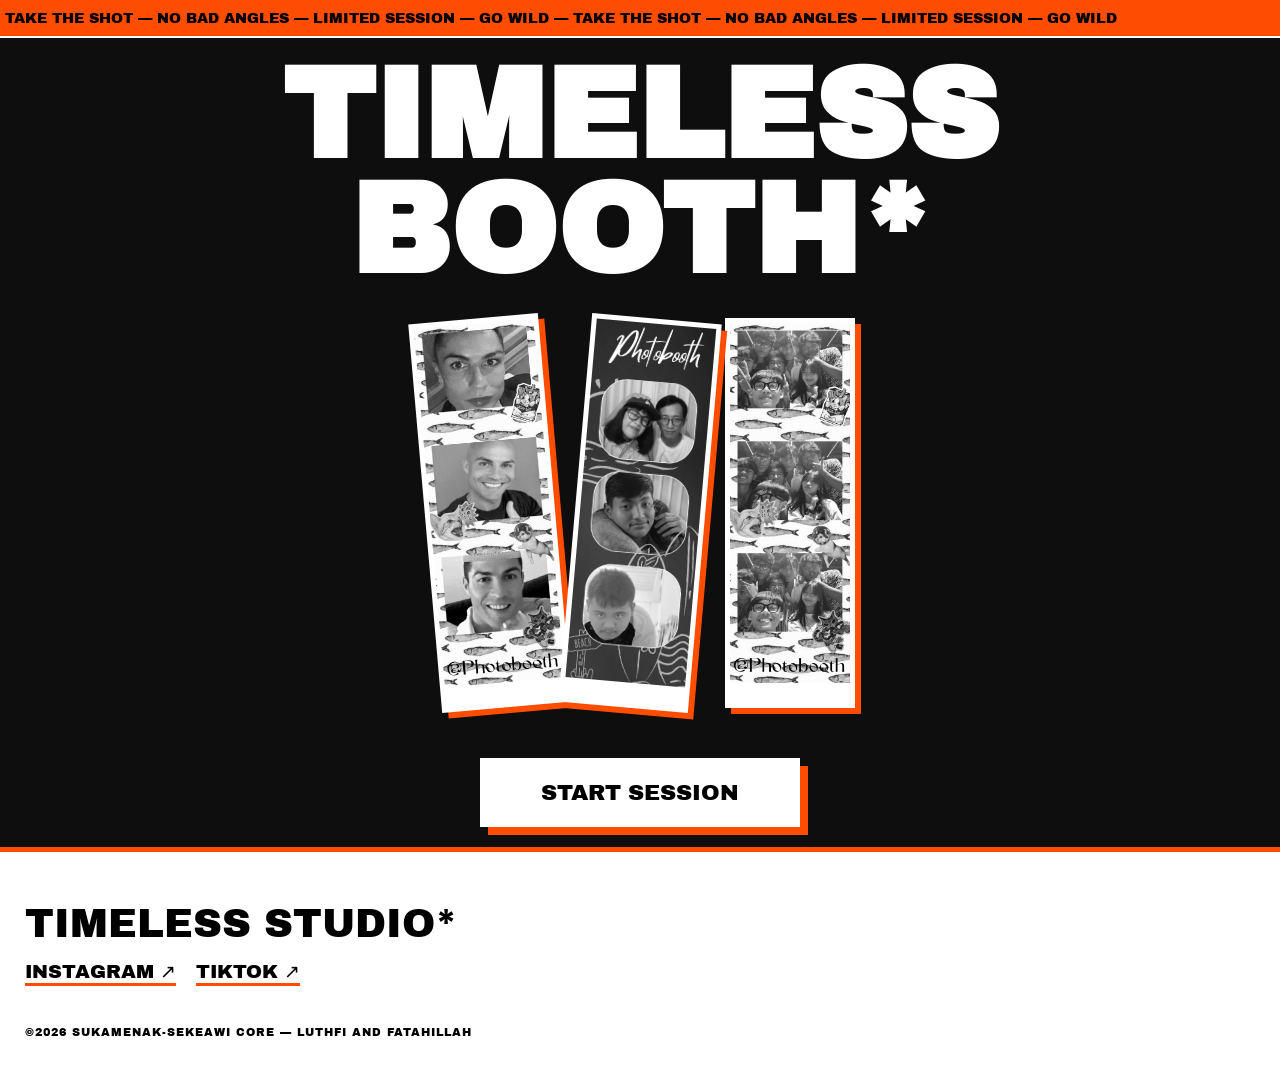
==== index.html @ 3dc4c0cf "first commit" ====
<!DOCTYPE html>
<html lang="id">

<head>
    <meta charset="UTF-8">
    <meta name="viewport" content="width=device-width, initial-scale=1.0">
    <title>TIMELESS BOOTH</title>
    <link href="https://fonts.googleapis.com/css2?family=Archivo+Black&display=swap" rel="stylesheet">
    <style>
        * {
            margin: 0;
            padding: 0;
            box-sizing: border-box;
            font-family: 'Archivo Black', sans-serif;
        }

        body {
            background: #0e0e0e;
            color: #ffffff;
            overflow-x: hidden;
        }

        .marquee {
            background: #ff4d00;
            color: #000;
            padding: 10px 0;
            border-bottom: 2px solid #fff;
            text-transform: uppercase;
            font-size: 0.9rem;
            display: flex;
            overflow: hidden;
            z-index: 100;
        }

        .m-txt {
            display: inline-block;
            white-space: nowrap;
            animation: m 20s linear infinite;
        }

        @keyframes m {
            0% {
                transform: translateX(0);
            }

            100% {
                transform: translateX(-50%);
            }
        }

        .container {
            display: flex;
            flex-direction: column;
            align-items: center;
            padding: 20px;
            min-height: 85vh;
            text-align: center;
            justify-content: center;
        }

        .hero-title {
            font-size: clamp(3rem, 15vw, 8rem);
            line-height: 0.9;
            margin-bottom: 30px;
            text-transform: uppercase;
            animation: fadeInUp 0.8s cubic-bezier(0.2, 1, 0.2, 1) both;
        }

        .preview-grid {
            display: flex;
            gap: 20px;
            margin-bottom: 50px;
            animation: fadeInUp 1s cubic-bezier(0.2, 1, 0.2, 1) 0.2s both;
        }

        .pic {
            width: 130px;
            background: #fff;
            padding: 5px 5px 25px 5px;
            box-shadow: 6px 6px 0 #ff4d00;
            transition: 0.3s cubic-bezier(0.175, 0.885, 0.32, 1.275);
        }

        .pic:nth-child(1) {
            transform: rotate(-5deg);
        }

        .pic:nth-child(2) {
            transform: rotate(5deg);
        }

        .pic:hover {
            transform: scale(1.1) rotate(0deg);
            z-index: 10;
            box-shadow: 12px 12px 0 #fff;
        }

        .pic img {
            width: 100%;
            filter: grayscale(1);
            display: block;
            transition: 0.3s;
        }

        .pic:hover img {
            filter: grayscale(0);
        }

        .btn-start {
            width: 100%;
            max-width: 320px;
            background: #fff;
            color: #000;
            padding: 22px;
            font-size: 1.4rem;
            border: none;
            cursor: pointer;
            box-shadow: 8px 8px 0 #ff4d00;
            transition: 0.2s;
            animation: fadeInUp 1s cubic-bezier(0.2, 1, 0.2, 1) 0.4s both;
        }

        .btn-start:hover {
            background: #ff4d00;
            color: #fff;
            transform: translate(-2px, -2px);
            box-shadow: 12px 12px 0 #fff;

        }

        .btn-start:active {
            transform: translate(6px, 6px);
            box-shadow: 0 0 0;
        }

        @keyframes fadeInUp {
            from {
                opacity: 0;
                transform: translateY(40px);
            }

            to {
                opacity: 1;
                transform: translateY(0);
            }
        }

        footer {
            background: #fff;
            color: #000;
            padding: 50px 25px;
            border-top: 5px solid #ff4d00;
        }

        .f-top {
            font-size: 2.5rem;
            margin-bottom: 15px;
        }

        .f-links a {
            color: #000;
            text-decoration: none;
            border-bottom: 3px solid #ff4d00;
            font-size: 1.2rem;
            display: inline-block;
            margin-right: 15px;
            transition: 0.2s;
        }

        .f-links a:hover {
            color: #ff4d00;
            transform: skewX(-10deg);
        }
    </style>
</head>

<body>

    <div class="marquee">
        <div class="m-txt">
            &nbsp;TAKE THE SHOT — NO BAD ANGLES — LIMITED SESSION — GO WILD — TAKE THE SHOT — NO BAD ANGLES — LIMITED
            SESSION — GO WILD
        </div>
    </div>

    <div class="container">
        <h1 class="hero-title">TIMELESS<br>BOOTH*</h1>

        <div class="preview-grid">
            <div class="pic"><img src="frames/conto.png"></div>
            <div class="pic"><img src="frames/contoh.png"></div>
            <div class="pic"><img src="frames/contohh.png"></div>
        </div>

        <button class="btn-start" onclick="startApp()">
            START SESSION
        </button>
    </div>

    <footer>
        <div class="f-top">TIMELESS STUDIO*</div>
        <div class="f-links">
            <a href="https://instagram.com/luttt_10">INSTAGRAM ↗</a>
            <a href="https://tiktok.com/@lutpistangseher">TIKTOK ↗</a>
        </div>
        <p style="margin-top: 40px; font-size: 0.7rem; letter-spacing: 1px;">©2026 SUKAMENAK-SEKEAWI CORE — LUTHFI AND FATAHILLAH
        </p>
    </footer>

    <script>
        function startApp() {
            const btn = document.querySelector('.btn-start');
            btn.innerHTML = "LOADING...";
            btn.style.background = "#000";
            btn.style.color = "#fff";

            setTimeout(() => {
                window.location.href = 'layout.html';
            }, 600);
        }
    </script>
</body>

</html>
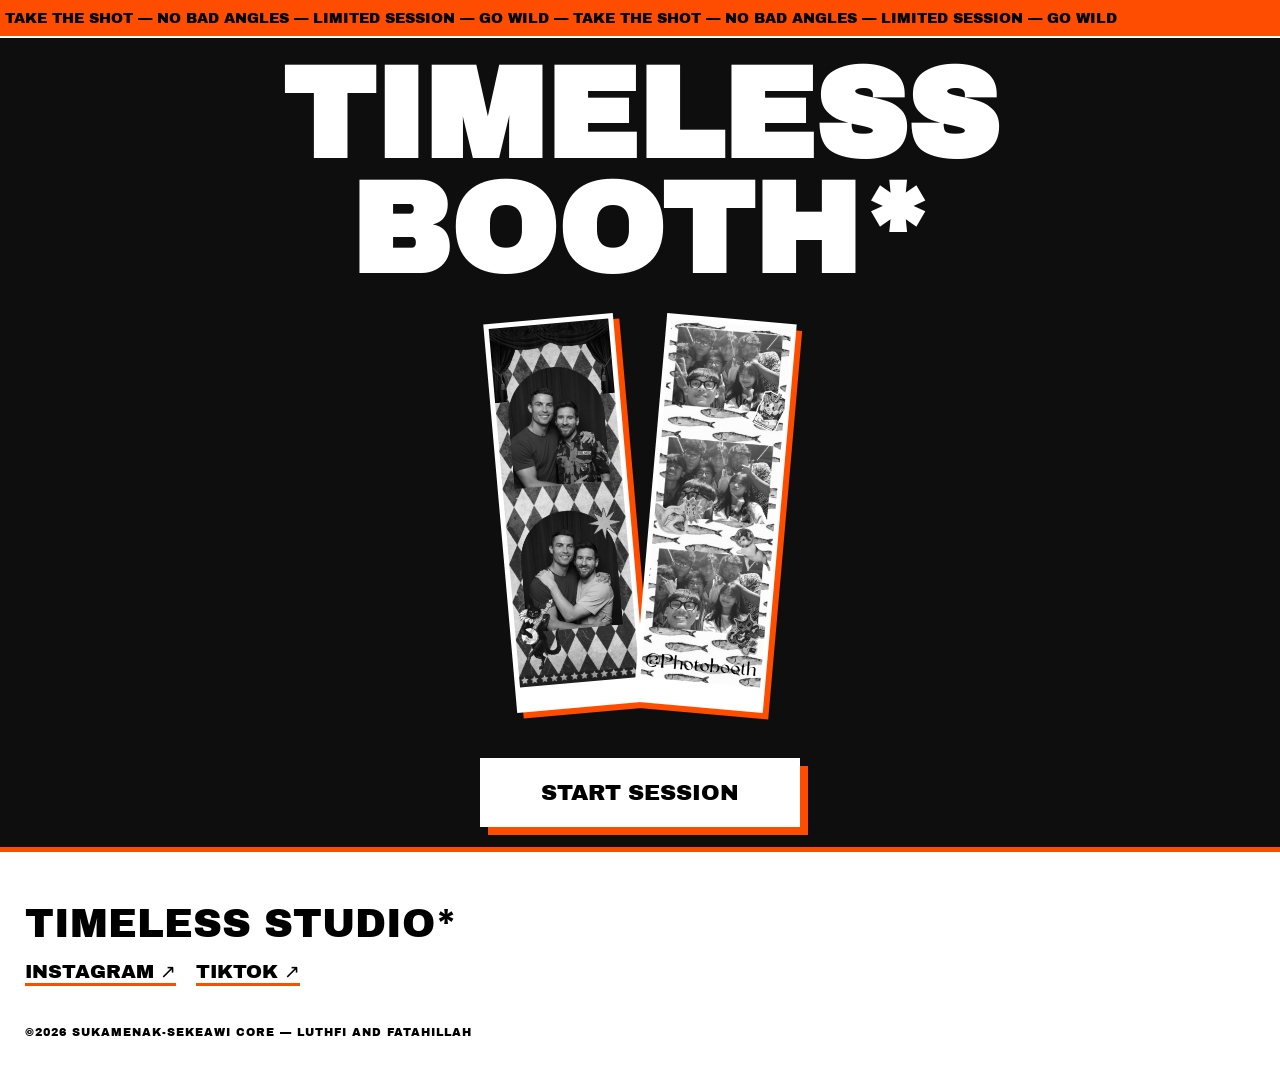
==== commit 51506222: "second commit" ====
--- a/index.html
+++ b/index.html
@@ -187,8 +187,7 @@
         <h1 class="hero-title">TIMELESS<br>BOOTH*</h1>
 
         <div class="preview-grid">
-            <div class="pic"><img src="frames/conto.png"></div>
-            <div class="pic"><img src="frames/contoh.png"></div>
+            <div class="pic"><img src="frames/contoh2.png"></div>
             <div class="pic"><img src="frames/contohh.png"></div>
         </div>
 
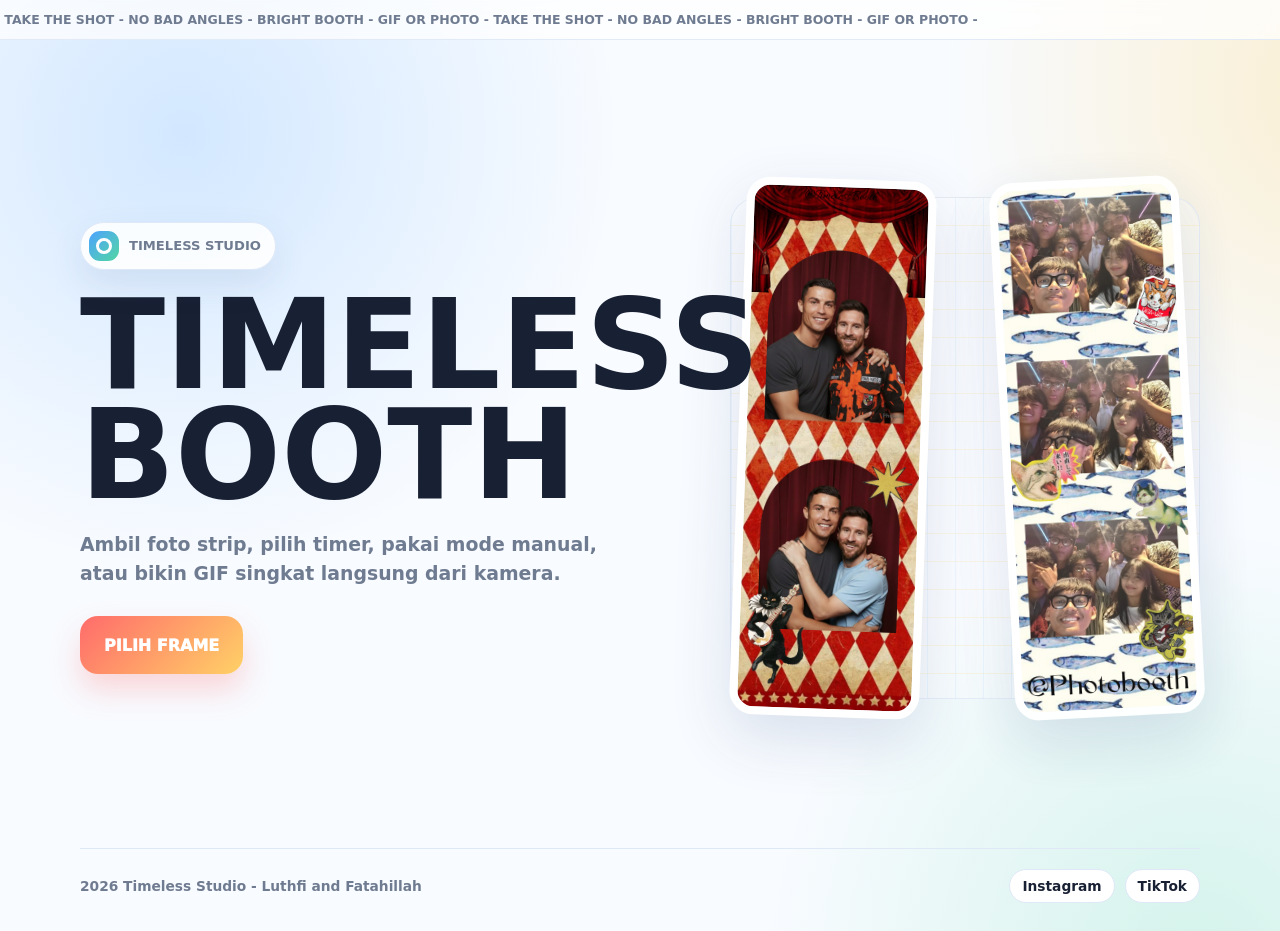
==== commit 60779db7: "tampilan commit" ====
--- a/index.html
+++ b/index.html
@@ -4,139 +4,324 @@
 <head>
     <meta charset="UTF-8">
     <meta name="viewport" content="width=device-width, initial-scale=1.0">
-    <title>TIMELESS BOOTH</title>
-    <link href="https://fonts.googleapis.com/css2?family=Archivo+Black&display=swap" rel="stylesheet">
+    <title>Timeless Booth</title>
     <style>
+        :root {
+            --bg: #f8fbff;
+            --surface: #ffffff;
+            --ink: #182033;
+            --muted: #6f7b90;
+            --line: #dfe8f7;
+            --blue: #4da3ff;
+            --coral: #ff6b6b;
+            --yellow: #ffd166;
+            --mint: #52d6a3;
+            --shadow: 0 22px 60px rgba(57, 89, 135, 0.16);
+        }
+
         * {
+            box-sizing: border-box;
             margin: 0;
             padding: 0;
-            box-sizing: border-box;
-            font-family: 'Archivo Black', sans-serif;
         }
 
         body {
-            background: #0e0e0e;
-            color: #ffffff;
+            min-height: 100vh;
             overflow-x: hidden;
+            color: var(--ink);
+            font-family: Inter, ui-sans-serif, system-ui, -apple-system, BlinkMacSystemFont, "Segoe UI", sans-serif;
+            background:
+                radial-gradient(circle at 12% 12%, rgba(77, 163, 255, 0.22), transparent 26%),
+                radial-gradient(circle at 88% 8%, rgba(255, 209, 102, 0.3), transparent 24%),
+                radial-gradient(circle at 78% 86%, rgba(82, 214, 163, 0.22), transparent 28%),
+                var(--bg);
+            background-size: 120% 120%;
+            animation: backgroundDrift 14s ease-in-out infinite alternate;
         }
 
         .marquee {
-            background: #ff4d00;
-            color: #000;
-            padding: 10px 0;
-            border-bottom: 2px solid #fff;
+            width: 100%;
+            overflow: hidden;
+            border-bottom: 1px solid rgba(223, 232, 247, 0.9);
+            background: rgba(255, 255, 255, 0.72);
+            backdrop-filter: blur(18px);
+            color: var(--muted);
+            font-size: 0.78rem;
+            font-weight: 900;
             text-transform: uppercase;
-            font-size: 0.9rem;
+            letter-spacing: 0;
+        }
+
+        .m-txt {
+            width: max-content;
+            white-space: nowrap;
+            padding: 12px 0;
+            animation: marquee 24s linear infinite;
+        }
+
+        .hero {
+            width: min(1120px, calc(100% - 32px));
+            min-height: calc(100vh - 92px);
+            margin: 0 auto;
+            display: grid;
+            grid-template-columns: minmax(280px, 1fr) minmax(340px, 470px);
+            gap: 34px;
+            align-items: center;
+            padding: 36px 0 28px;
+            position: relative;
+        }
+
+        .hero-copy {
+            position: relative;
+            z-index: 1;
+            animation: fadeUp 0.6s cubic-bezier(0.2, 0.95, 0.25, 1) both;
+        }
+
+        .brand-pill {
+            display: inline-flex;
+            align-items: center;
+            gap: 10px;
+            position: relative;
+            overflow: hidden;
+            min-height: 42px;
+            padding: 8px 14px 8px 8px;
+            border-radius: 999px;
+            background: rgba(255, 255, 255, 0.86);
+            border: 1px solid var(--line);
+            box-shadow: 0 14px 34px rgba(57, 89, 135, 0.1);
+            color: var(--muted);
+            font-size: 0.82rem;
+            font-weight: 900;
+            text-transform: uppercase;
+        }
+
+        .brand-pill::after {
+            content: "";
+            position: absolute;
+            inset: 0;
+            background: linear-gradient(110deg, transparent 0 35%, rgba(255, 255, 255, 0.78) 48%, transparent 62% 100%);
+            transform: translateX(-110%);
+            animation: shineSweep 3.8s ease-in-out infinite;
+        }
+
+        .brand-mark {
+            width: 30px;
+            height: 30px;
+            border-radius: 11px;
+            background: linear-gradient(135deg, var(--blue), var(--mint));
+            position: relative;
+            flex: 0 0 auto;
+            animation: markPulse 2.6s ease-in-out infinite;
+            z-index: 1;
+        }
+
+        .brand-mark::after {
+            content: "";
+            position: absolute;
+            inset: 7px;
+            border: 3px solid #fff;
+            border-radius: 50%;
+        }
+
+        .hero-title {
+            margin-top: 20px;
+            font-size: clamp(3.2rem, 11vw, 7.8rem);
+            line-height: 0.88;
+            letter-spacing: 0;
+            text-transform: uppercase;
+        }
+
+        .hero-subtitle {
+            width: min(560px, 100%);
+            margin-top: 20px;
+            color: var(--muted);
+            font-size: clamp(1rem, 2vw, 1.18rem);
+            font-weight: 750;
+            line-height: 1.55;
+        }
+
+        .hero-actions {
             display: flex;
+            flex-wrap: wrap;
+            gap: 12px;
+            margin-top: 28px;
+        }
+
+        button,
+        a {
+            font: inherit;
+        }
+
+        .btn-start,
+        .btn-secondary {
+            min-height: 58px;
+            border-radius: 18px;
+            padding: 0 24px;
+            border: 0;
+            cursor: pointer;
             overflow: hidden;
-            z-index: 100;
-        }
-
-        .m-txt {
-            display: inline-block;
-            white-space: nowrap;
-            animation: m 20s linear infinite;
-        }
-
-        @keyframes m {
-            0% {
+            position: relative;
+            font-weight: 1000;
+            text-transform: uppercase;
+            text-decoration: none;
+            display: inline-flex;
+            align-items: center;
+            justify-content: center;
+            transition: transform 0.2s ease, box-shadow 0.2s ease, background 0.2s ease;
+        }
+
+        .btn-start {
+            color: #fff;
+            background: linear-gradient(135deg, var(--coral), var(--yellow));
+            box-shadow: 0 16px 30px rgba(255, 107, 107, 0.26);
+            animation: breathe 2.4s ease-in-out infinite;
+        }
+
+        .btn-start::after {
+            content: "";
+            position: absolute;
+            inset: 0;
+            background: linear-gradient(110deg, transparent 0 30%, rgba(255, 255, 255, 0.42) 48%, transparent 64% 100%);
+            transform: translateX(-120%);
+            animation: shineSweep 3s ease-in-out infinite;
+        }
+
+        .btn-secondary {
+            color: var(--ink);
+            background: rgba(255, 255, 255, 0.84);
+            border: 1px solid var(--line);
+        }
+
+        .btn-start:hover,
+        .btn-secondary:hover {
+            transform: translateY(-2px);
+        }
+
+        .preview-stage {
+            min-width: 0;
+            position: relative;
+            display: grid;
+            grid-template-columns: repeat(2, minmax(0, 1fr));
+            align-items: center;
+            justify-items: center;
+            gap: 18px;
+            padding: 26px 8px;
+            animation: fadeUp 0.72s cubic-bezier(0.2, 0.95, 0.25, 1) 0.12s both;
+        }
+
+        .preview-stage::before {
+            content: "";
+            position: absolute;
+            inset: 44px 0;
+            border-radius: 28px;
+            background:
+                linear-gradient(90deg, rgba(77, 163, 255, 0.08) 1px, transparent 1px),
+                linear-gradient(0deg, rgba(255, 209, 102, 0.16) 1px, transparent 1px),
+                rgba(255, 255, 255, 0.34);
+            background-size: 28px 28px;
+            border: 1px solid rgba(223, 232, 247, 0.72);
+            animation: gridSlide 9s linear infinite;
+        }
+
+        .photo-strip {
+            width: min(190px, 100%);
+            position: relative;
+            z-index: 1;
+            background: #fff;
+            border: 8px solid #fff;
+            border-radius: 24px;
+            box-shadow: var(--shadow);
+            overflow: hidden;
+            transition: transform 0.28s ease, box-shadow 0.28s ease;
+            animation: stripPop 0.72s cubic-bezier(0.2, 0.95, 0.25, 1) backwards;
+        }
+
+        .photo-strip img {
+            display: block;
+            width: 100%;
+            height: auto;
+            background: #f4f8ff;
+            animation: imageGlow 4.8s ease-in-out infinite;
+        }
+
+        .photo-strip.primary {
+            z-index: 2;
+            justify-self: start;
+            transform: rotate(2deg);
+        }
+
+        .photo-strip.secondary {
+            z-index: 1;
+            justify-self: end;
+            transform: rotate(-3deg);
+            opacity: 0.95;
+            animation-delay: 0.12s;
+        }
+
+        .photo-strip:hover {
+            transform: rotate(0deg) translateY(-8px);
+            box-shadow: 0 30px 74px rgba(57, 89, 135, 0.2);
+        }
+
+        footer {
+            width: min(1120px, calc(100% - 32px));
+            margin: 0 auto 24px;
+            padding: 20px 0 4px;
+            border-top: 1px solid var(--line);
+            display: flex;
+            align-items: center;
+            justify-content: space-between;
+            gap: 16px;
+            color: var(--muted);
+            font-size: 0.86rem;
+            font-weight: 850;
+        }
+
+        .f-links {
+            display: flex;
+            flex-wrap: wrap;
+            gap: 10px;
+        }
+
+        .f-links a {
+            color: var(--ink);
+            text-decoration: none;
+            padding: 8px 12px;
+            border-radius: 999px;
+            background: #fff;
+            border: 1px solid var(--line);
+            transition: transform 0.2s ease, color 0.2s ease;
+        }
+
+        .f-links a:hover {
+            color: var(--blue);
+            transform: translateY(-2px);
+        }
+
+        @keyframes backgroundDrift {
+            from {
+                background-position: 0% 0%;
+            }
+
+            to {
+                background-position: 8% 12%;
+            }
+        }
+
+        @keyframes marquee {
+            from {
                 transform: translateX(0);
             }
 
-            100% {
+            to {
                 transform: translateX(-50%);
             }
         }
 
-        .container {
-            display: flex;
-            flex-direction: column;
-            align-items: center;
-            padding: 20px;
-            min-height: 85vh;
-            text-align: center;
-            justify-content: center;
-        }
-
-        .hero-title {
-            font-size: clamp(3rem, 15vw, 8rem);
-            line-height: 0.9;
-            margin-bottom: 30px;
-            text-transform: uppercase;
-            animation: fadeInUp 0.8s cubic-bezier(0.2, 1, 0.2, 1) both;
-        }
-
-        .preview-grid {
-            display: flex;
-            gap: 20px;
-            margin-bottom: 50px;
-            animation: fadeInUp 1s cubic-bezier(0.2, 1, 0.2, 1) 0.2s both;
-        }
-
-        .pic {
-            width: 130px;
-            background: #fff;
-            padding: 5px 5px 25px 5px;
-            box-shadow: 6px 6px 0 #ff4d00;
-            transition: 0.3s cubic-bezier(0.175, 0.885, 0.32, 1.275);
-        }
-
-        .pic:nth-child(1) {
-            transform: rotate(-5deg);
-        }
-
-        .pic:nth-child(2) {
-            transform: rotate(5deg);
-        }
-
-        .pic:hover {
-            transform: scale(1.1) rotate(0deg);
-            z-index: 10;
-            box-shadow: 12px 12px 0 #fff;
-        }
-
-        .pic img {
-            width: 100%;
-            filter: grayscale(1);
-            display: block;
-            transition: 0.3s;
-        }
-
-        .pic:hover img {
-            filter: grayscale(0);
-        }
-
-        .btn-start {
-            width: 100%;
-            max-width: 320px;
-            background: #fff;
-            color: #000;
-            padding: 22px;
-            font-size: 1.4rem;
-            border: none;
-            cursor: pointer;
-            box-shadow: 8px 8px 0 #ff4d00;
-            transition: 0.2s;
-            animation: fadeInUp 1s cubic-bezier(0.2, 1, 0.2, 1) 0.4s both;
-        }
-
-        .btn-start:hover {
-            background: #ff4d00;
-            color: #fff;
-            transform: translate(-2px, -2px);
-            box-shadow: 12px 12px 0 #fff;
-
-        }
-
-        .btn-start:active {
-            transform: translate(6px, 6px);
-            box-shadow: 0 0 0;
-        }
-
-        @keyframes fadeInUp {
+        @keyframes fadeUp {
             from {
                 opacity: 0;
-                transform: translateY(40px);
+                transform: translateY(22px);
             }
 
             to {
@@ -145,79 +330,177 @@
             }
         }
 
-        footer {
-            background: #fff;
-            color: #000;
-            padding: 50px 25px;
-            border-top: 5px solid #ff4d00;
-        }
-
-        .f-top {
-            font-size: 2.5rem;
-            margin-bottom: 15px;
-        }
-
-        .f-links a {
-            color: #000;
-            text-decoration: none;
-            border-bottom: 3px solid #ff4d00;
-            font-size: 1.2rem;
-            display: inline-block;
-            margin-right: 15px;
-            transition: 0.2s;
-        }
-
-        .f-links a:hover {
-            color: #ff4d00;
-            transform: skewX(-10deg);
+        @keyframes stripPop {
+            from {
+                opacity: 0;
+                transform: translateY(28px) rotate(0deg) scale(0.94);
+            }
+        }
+
+        @keyframes gridSlide {
+            from {
+                background-position: 0 0, 0 0, 0 0;
+            }
+
+            to {
+                background-position: 56px 28px, 28px 56px, 0 0;
+            }
+        }
+
+        @keyframes imageGlow {
+            0%,
+            100% {
+                filter: saturate(0.98) brightness(1);
+            }
+
+            50% {
+                filter: saturate(1.08) brightness(1.03);
+            }
+        }
+
+        @keyframes markPulse {
+            0%,
+            100% {
+                transform: scale(1);
+            }
+
+            50% {
+                transform: scale(1.08) rotate(-3deg);
+            }
+        }
+
+        @keyframes shineSweep {
+            0%,
+            58% {
+                transform: translateX(-120%);
+            }
+
+            100% {
+                transform: translateX(120%);
+            }
+        }
+
+        @keyframes breathe {
+            0%,
+            100% {
+                box-shadow: 0 16px 30px rgba(255, 107, 107, 0.24);
+            }
+
+            50% {
+                box-shadow: 0 18px 42px rgba(255, 209, 102, 0.36);
+            }
+        }
+
+        @media (max-width: 900px) {
+            .hero {
+                grid-template-columns: 1fr;
+                align-items: start;
+                padding-top: 30px;
+                min-height: auto;
+            }
+
+            .preview-stage {
+                width: min(520px, 100%);
+                margin: 0 auto;
+            }
+        }
+
+        @media (max-width: 560px) {
+            .hero {
+                width: calc(100% - 24px);
+                gap: 20px;
+                padding: 28px 0 24px;
+            }
+
+            .hero-title {
+                font-size: clamp(3rem, 18vw, 4.8rem);
+            }
+
+            .hero-actions {
+                flex-direction: column;
+            }
+
+            .btn-start,
+            .btn-secondary {
+                width: 100%;
+            }
+
+            .preview-stage {
+                gap: 10px;
+                padding: 18px 0 8px;
+            }
+
+            .photo-strip {
+                width: min(156px, 100%);
+                border-width: 6px;
+                border-radius: 18px;
+            }
+
+            footer {
+                width: calc(100% - 24px);
+                align-items: flex-start;
+                flex-direction: column;
+                margin-top: 8px;
+            }
+        }
+
+        @media (max-width: 380px) {
+            .photo-strip {
+                width: min(140px, 100%);
+            }
         }
     </style>
 </head>
 
 <body>
-
     <div class="marquee">
         <div class="m-txt">
-            &nbsp;TAKE THE SHOT — NO BAD ANGLES — LIMITED SESSION — GO WILD — TAKE THE SHOT — NO BAD ANGLES — LIMITED
-            SESSION — GO WILD
+            &nbsp;TAKE THE SHOT - NO BAD ANGLES - BRIGHT BOOTH - GIF OR PHOTO - TAKE THE SHOT - NO BAD ANGLES - BRIGHT BOOTH - GIF OR PHOTO -
         </div>
     </div>
 
-    <div class="container">
-        <h1 class="hero-title">TIMELESS<br>BOOTH*</h1>
-
-        <div class="preview-grid">
-            <div class="pic"><img src="frames/contoh2.png"></div>
-            <div class="pic"><img src="frames/contohh.png"></div>
+    <main class="hero">
+        <section class="hero-copy" aria-label="Pembuka Timeless Booth">
+            <div class="brand-pill">
+                <span class="brand-mark" aria-hidden="true"></span>
+                Timeless Studio
+            </div>
+            <h1 class="hero-title">Timeless<br>Booth</h1>
+            <p class="hero-subtitle">Ambil foto strip, pilih timer, pakai mode manual, atau bikin GIF singkat langsung dari kamera.</p>
+            <div class="hero-actions">
+                <button class="btn-start" type="button" onclick="startApp()">Pilih Frame</button>
+            </div>
+        </section>
+
+        <section class="preview-stage" aria-label="Preview photobooth">
+            <figure class="photo-strip primary">
+                <img src="frames/contoh2.png" alt="Preview hasil photobooth pertama">
+            </figure>
+            <figure class="photo-strip secondary">
+                <img src="frames/contohh.png" alt="Preview hasil photobooth kedua">
+            </figure>
+        </section>
+    </main>
+
+    <footer>
+        <div>2026 Timeless Studio - Luthfi and Fatahillah</div>
+        <div class="f-links">
+            <a href="https://instagram.com/luttt_10">Instagram</a>
+            <a href="https://tiktok.com/@lutpistangseher">TikTok</a>
         </div>
-
-        <button class="btn-start" onclick="startApp()">
-            START SESSION
-        </button>
-    </div>
-
-    <footer>
-        <div class="f-top">TIMELESS STUDIO*</div>
-        <div class="f-links">
-            <a href="https://instagram.com/luttt_10">INSTAGRAM ↗</a>
-            <a href="https://tiktok.com/@lutpistangseher">TIKTOK ↗</a>
-        </div>
-        <p style="margin-top: 40px; font-size: 0.7rem; letter-spacing: 1px;">©2026 SUKAMENAK-SEKEAWI CORE — LUTHFI AND FATAHILLAH
-        </p>
     </footer>
 
     <script>
         function startApp() {
             const btn = document.querySelector('.btn-start');
-            btn.innerHTML = "LOADING...";
-            btn.style.background = "#000";
-            btn.style.color = "#fff";
+            btn.innerText = 'Loading...';
+            btn.style.background = 'linear-gradient(135deg, #4da3ff, #52d6a3)';
 
             setTimeout(() => {
                 window.location.href = 'layout.html';
-            }, 600);
+            }, 520);
         }
     </script>
 </body>
 
-</html>+</html>
